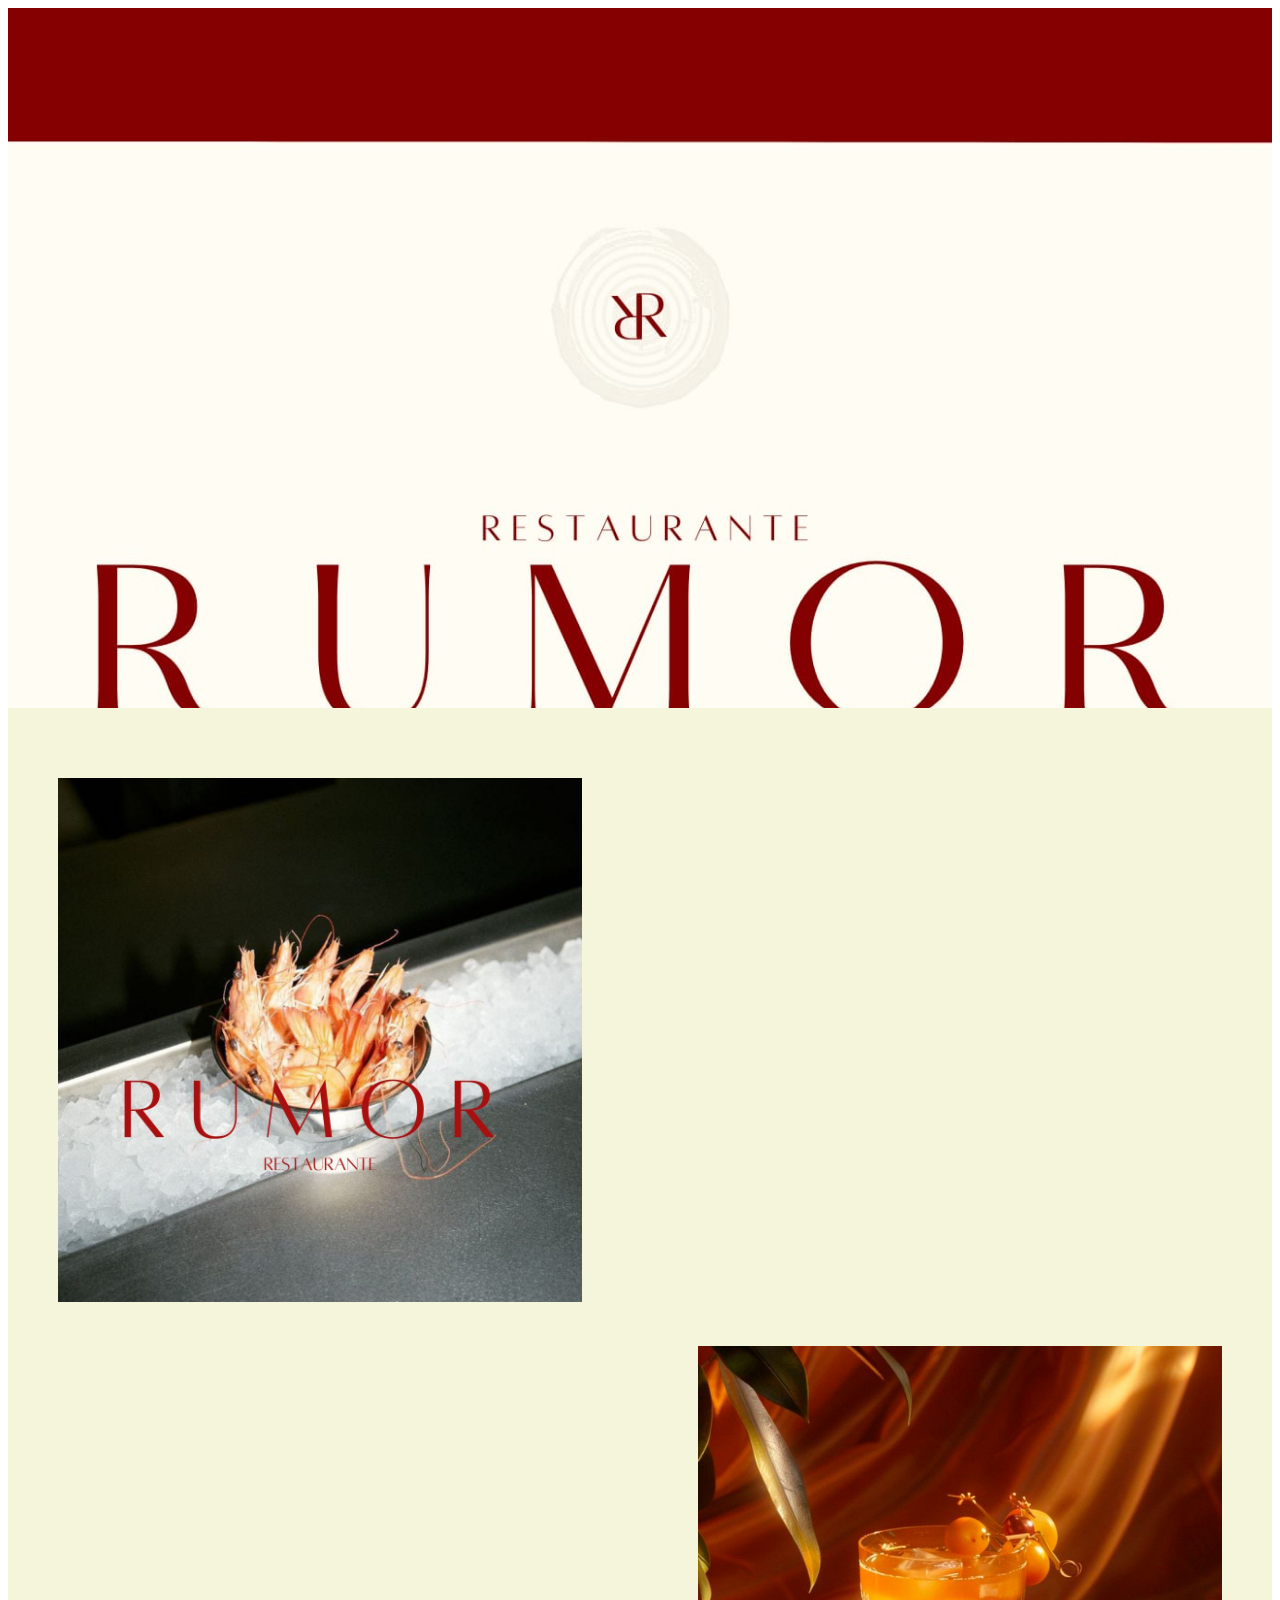
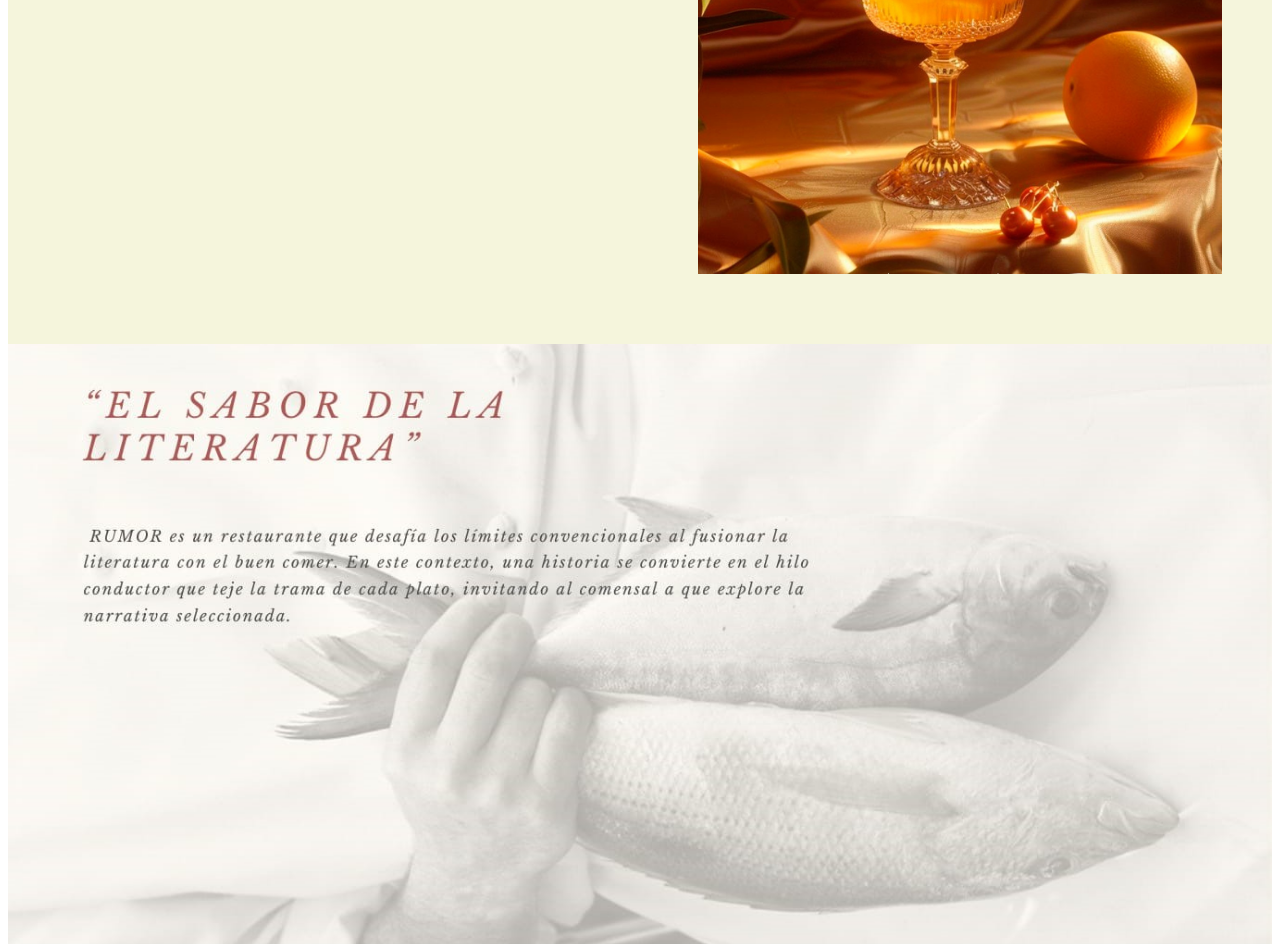
==== pagina web_tesis_fran/index.html @ c72d6363 "Add files via upload" ====
<!DOCTYPE html>
<html lang="en">
<head>
    <meta charset="UTF-8">
    <title>Pagina principal</title>
    <meta content="Valentina Rivarola Garzon" name="author">
    <meta content="Pagina web para la tesis del Francisco" name="description">
    <link rel="stylesheet" href="miEstilo.css" type="text/css">


</head>

<body>
<header>

</header>

<!--<nav>

    <a href="quienes_somos.html"> Sobre nosotros </a>
</nav> -->

<!-- Nueva sección con fondo cremita y dos imágenes -->
<section class="cremita-section">
    <img src="imagenes_videos/camarones.jpg" alt="Imagen 1">
    <img src="imagenes_videos/naranja.jpg" alt="Imagen 2">
</section>

<!-- Sección con imagen de los peces -->
<section class="peces-section">
    <!-- Aquí puedes agregar contenido si lo deseas -->
</section>

</body>
</html>
---- pagina web_tesis_fran/miEstilo.css ----
/*body {
    background-color: darkred;
    margin: 0;
    font-family: Arial, sans-serif;
}
*/

header {
    background-image: url('imagenes_videos/principal.jpg'); /* Reemplaza 'tu_imagen.jpg' con el nombre de tu imagen */
    background-size: cover; /* Asegura que la imagen cubra todo el área del header */
    background-position: center; /* Centra la imagen en el header */
    background-repeat: no-repeat; /* Evita que la imagen se repita */
    height: 700px; /* Ajusta la altura del header según lo que necesites */
    padding: 0;
    margin: 0;
}

/* Solo aplica la imagen de fondo de los peces a la sección específica */
section.peces-section {
    background-image: url('imagenes_videos/mano_peces.jpg');
    background-size: cover; /* Asegura que la imagen cubra todo el área de la sección */
    background-position: center; /* Centra la imagen en la sección */
    background-repeat: no-repeat; /* Evita que la imagen se repita */
    color: #553; /* Ajusta el color del texto para que sea legible sobre la imagen */
    padding: 300px; /* Ajusta el padding para dar espacio al contenido */
    text-align: center;
}

/* Sección con fondo cremita */
.cremita-section {
    background-color: #f5f5dc; /* Color de fondo cremita */
    padding: 50px; /* Espacio alrededor del contenido de la sección */
    text-align: left; /* Alinea el contenido a la izquierda de manera predeterminada */
}

/* Imágenes dentro de la sección cremita */
.cremita-section img {
    max-width: 45%; /* Las imágenes ocuparán el ancho máximo posible */
    height: auto; /* Mantiene la proporción original de las imágenes */
    margin: 20px 0; /* Espacio entre las imágenes */
}

/* Primera imagen (alineada a la izquierda) */
.cremita-section img:first-of-type {
    align-self: flex-start; /* Alinea la primera imagen a la izquierda */
}

/* Segunda imagen (alineada a la derecha) */
.cremita-section img:last-of-type {
    align-self: flex-end; /* Alinea la segunda imagen a la derecha */
    display: block;
    margin-left: auto; /* Mueve la imagen a la derecha */
}
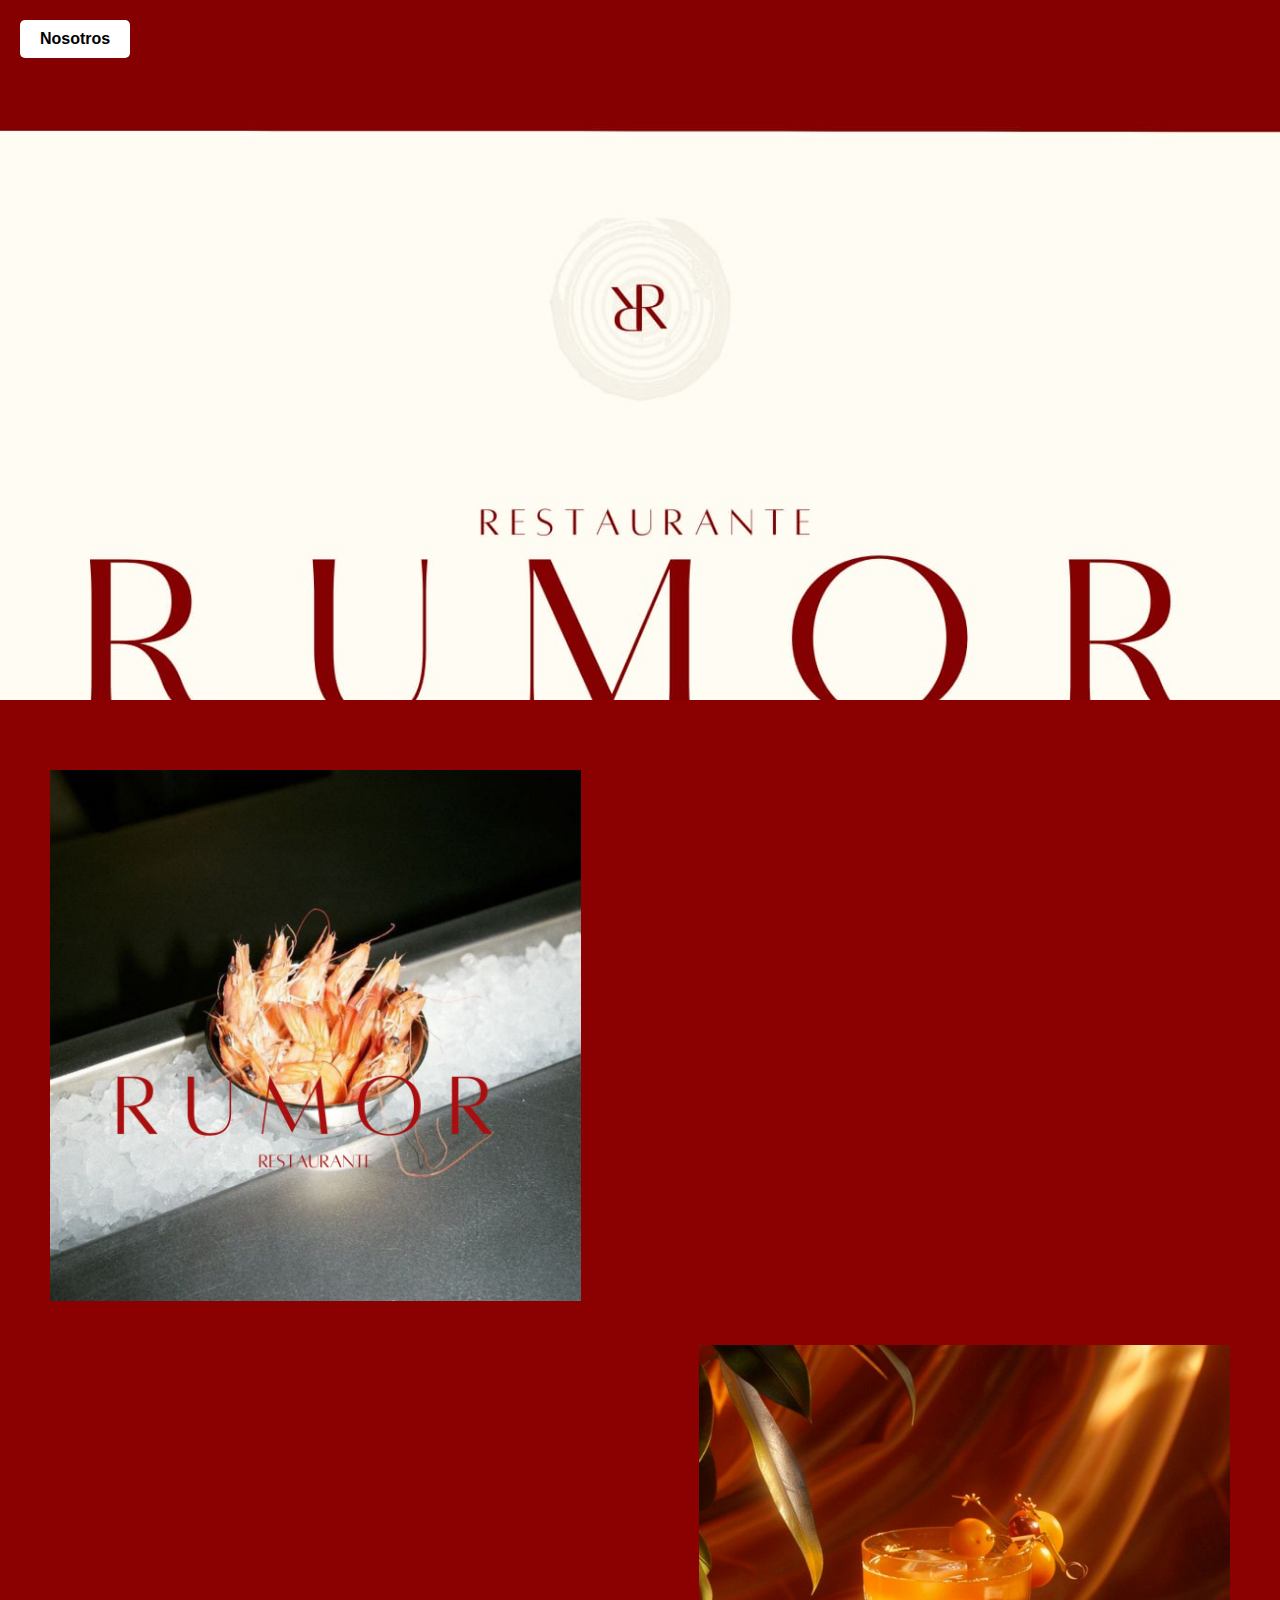
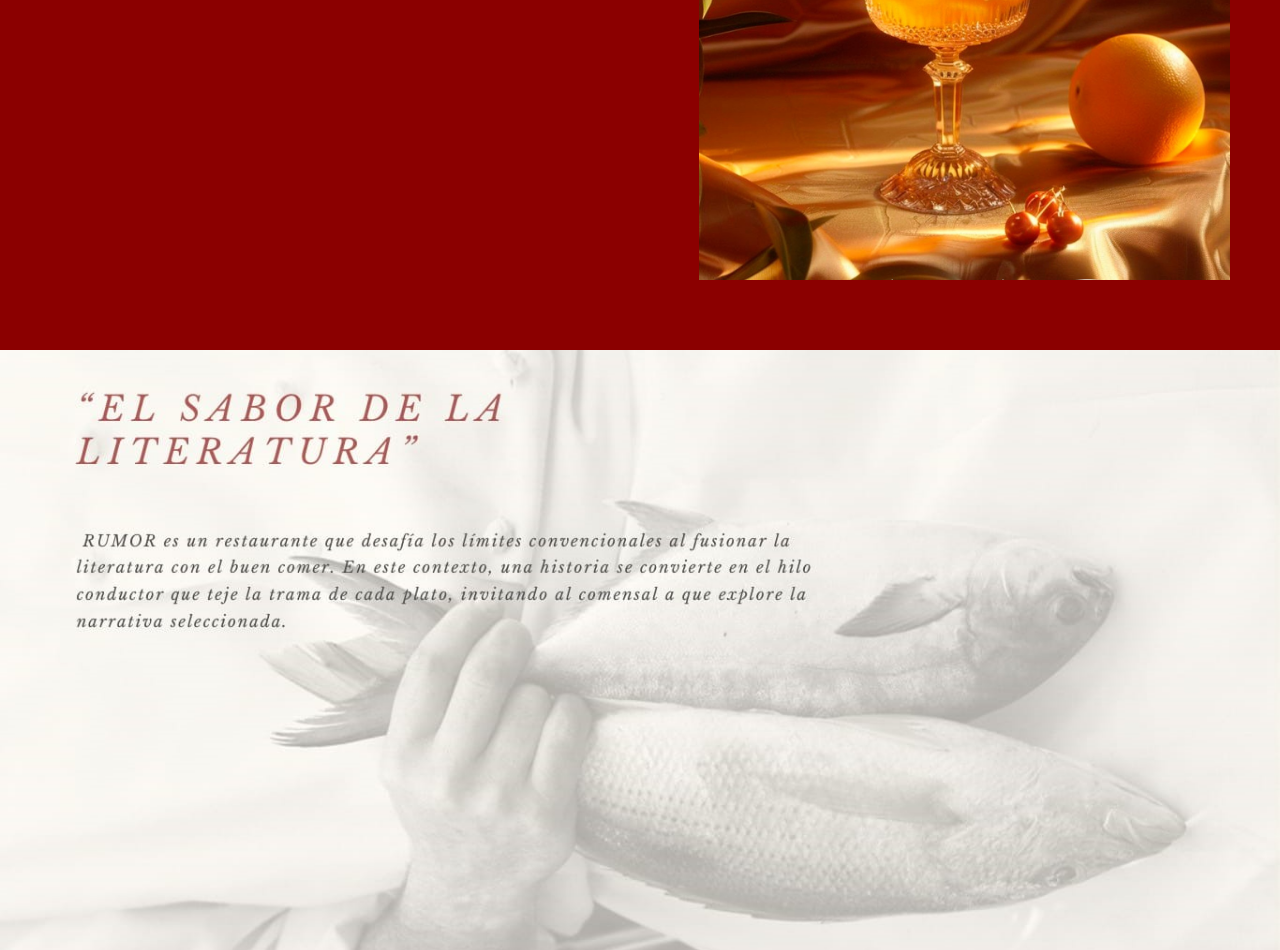
==== commit ff01bbdd: "Add files via upload" ====
--- a/pagina web_tesis_fran/index.html
+++ b/pagina web_tesis_fran/index.html
@@ -12,13 +12,12 @@
 
 <body>
 <header>
-
+        <!-- Botón para ir a la otra página -->
+        <nav>
+            <a href="quienes_somos.html" class="button"> Nosotros </a>
+        </nav>
 </header>
 
-<!--<nav>
-
-    <a href="quienes_somos.html"> Sobre nosotros </a>
-</nav> -->
 
 <!-- Nueva sección con fondo cremita y dos imágenes -->
 <section class="cremita-section">
--- a/pagina web_tesis_fran/miEstilo.css
+++ b/pagina web_tesis_fran/miEstilo.css
@@ -1,9 +1,38 @@
-/*body {
-    background-color: darkred;
+body {
+    background-color: #420202;
     margin: 0;
     font-family: Arial, sans-serif;
 }
-*/
+/* Estilo para el contenedor del header */
+header {
+    position: relative;
+    padding: 10px 20px; /* Espacio alrededor del contenido del header */
+    background-color: #333; /* Color de fondo del header */
+}
+
+/* Estilo para el contenedor del botón */
+nav {
+    position: absolute; /* Permite mover el nav dentro del header */
+    left: 20px; /* Mueve el contenedor del botón hacia la izquierda */
+    top: 20px; /* Mueve el contenedor del botón hacia abajo desde la parte superior del header */
+}
+/* Estilo para el botón */
+nav .button {
+    display: inline-block;
+    padding: 10px 20px; /* Espacio interno del botón */
+    color: black; /* Color del texto del botón */
+    background-color: white; /* Color de fondo del botón */
+    text-decoration: none; /* Quita el subrayado del enlace */
+    border-radius: 5px; /* Bordes redondeados del botón */
+    font-size: 16px; /* Tamaño de la fuente del botón */
+    font-weight: bold; /* Negrita para el texto del botón */
+    transition: background-color 0.3s; /* Transición suave para el color de fondo */
+}
+
+nav .button:hover {
+    background-color: #0056b3; /* Color de fondo del botón al pasar el cursor */
+}
+
 
 header {
     background-image: url('imagenes_videos/principal.jpg'); /* Reemplaza 'tu_imagen.jpg' con el nombre de tu imagen */
@@ -28,7 +57,7 @@
 
 /* Sección con fondo cremita */
 .cremita-section {
-    background-color: #f5f5dc; /* Color de fondo cremita */
+    background-color: darkred; /* Color de fondo cremita */
     padding: 50px; /* Espacio alrededor del contenido de la sección */
     text-align: left; /* Alinea el contenido a la izquierda de manera predeterminada */
 }
@@ -50,4 +79,81 @@
     align-self: flex-end; /* Alinea la segunda imagen a la derecha */
     display: block;
     margin-left: auto; /* Mueve la imagen a la derecha */
+}
+h1 {
+    text-align: center;
+    margin-top: 2em;
+    margin-bottom: 3em; /* Espacio debajo del título */
+    font-size: 2.5em;
+}
+
+/* Clase para texto blanco */
+.texto-blanco {
+    color: #ffffff; /* Color blanco */
+}
+
+/* Estilo para las secciones de contenido */
+.content-section {
+    margin: 0 auto;
+    padding: 1.5em; /* Reduce el padding para acercar el texto a los bordes */
+    max-width: 800px; /* Ajusta el ancho máximo del contenido */
+    background-color: rgba(0, 0, 0, 0.1); /* Fondo muy suave para mejor lectura (opcional) */
+}
+
+/* Estilo para los subtítulos */
+.content-section h2 {
+    font-size: 1.8em; /* Tamaño de fuente más pequeño para subtítulos */
+    border-bottom: 2px solid white; /* Línea debajo del subtítulo */
+    padding-bottom: 0.5em;
+    margin-bottom: 1em; /* Espacio debajo del subtítulo */
+}
+
+/* Estilo para los párrafos */
+.content-section p {
+    margin-bottom: 1em; /* Espacio reducido entre párrafos */
+    text-align: justify; /* Justifica el texto */
+    line-height: 1.6; /* Ajusta el interlineado para mejor lectura */
+    font-size: 1em; /* Tamaño de fuente para los párrafos */
+    color: white; /* Color del texto */
+}
+
+/* Estilo para el contenedor de imágenes en la sección de Filosofía */
+.imagenes-filosofia {
+    display: grid; /* Usa Grid para organizar las imágenes en una cuadrícula */
+    grid-template-columns: repeat(2, 1fr); /* Dos columnas de igual tamaño */
+    gap: 1em; /* Espacio entre las imágenes */
+    margin-top: 2em; /* Espacio encima del contenedor de imágenes */
+}
+
+/* Estilo para cada imagen dentro del contenedor */
+.imagen-filosofia {
+    width: 100%; /* Las imágenes ocupan el 100% del ancho de su celda */
+    height: auto; /* Mantiene la proporción original de las imágenes */
+}
+/* Estilo para el contenedor de imágenes en la sección de Misión */
+.imagenes-mision {
+    display: grid; /* Usa Grid para organizar las imágenes en una cuadrícula */
+    grid-template-columns: repeat(2, 1fr); /* Dos columnas de igual tamaño */
+    gap: 1em; /* Espacio entre las imágenes */
+    margin-top: 2em; /* Espacio encima del contenedor de imágenes */
+}
+
+/* Estilo para cada imagen dentro del contenedor */
+.imagen-mision {
+    width: 100%; /* Las imágenes ocupan el 100% del ancho de su celda */
+    height: auto; /* Mantiene la proporción original de las imágenes */
+}
+
+/* Estilo para las imágenes en la sección de Historieta */
+.imagenes-historieta {
+    display: flex; /* Usa Flexbox para alinear las imágenes horizontalmente */
+    gap: 4em; /* Espacio entre las imágenes */
+    justify-content: center; /* Centra las imágenes horizontalmente */
+    margin-top: 2em; /* Espacio encima del contenedor de imágenes */
+}
+
+/* Estilo para cada imagen dentro del contenedor */
+.imagen-historieta {
+    max-width: 50%; /* Ajusta el tamaño máximo de las imágenes */
+    height: auto; /* Mantiene la proporción original de las imágenes */
 }